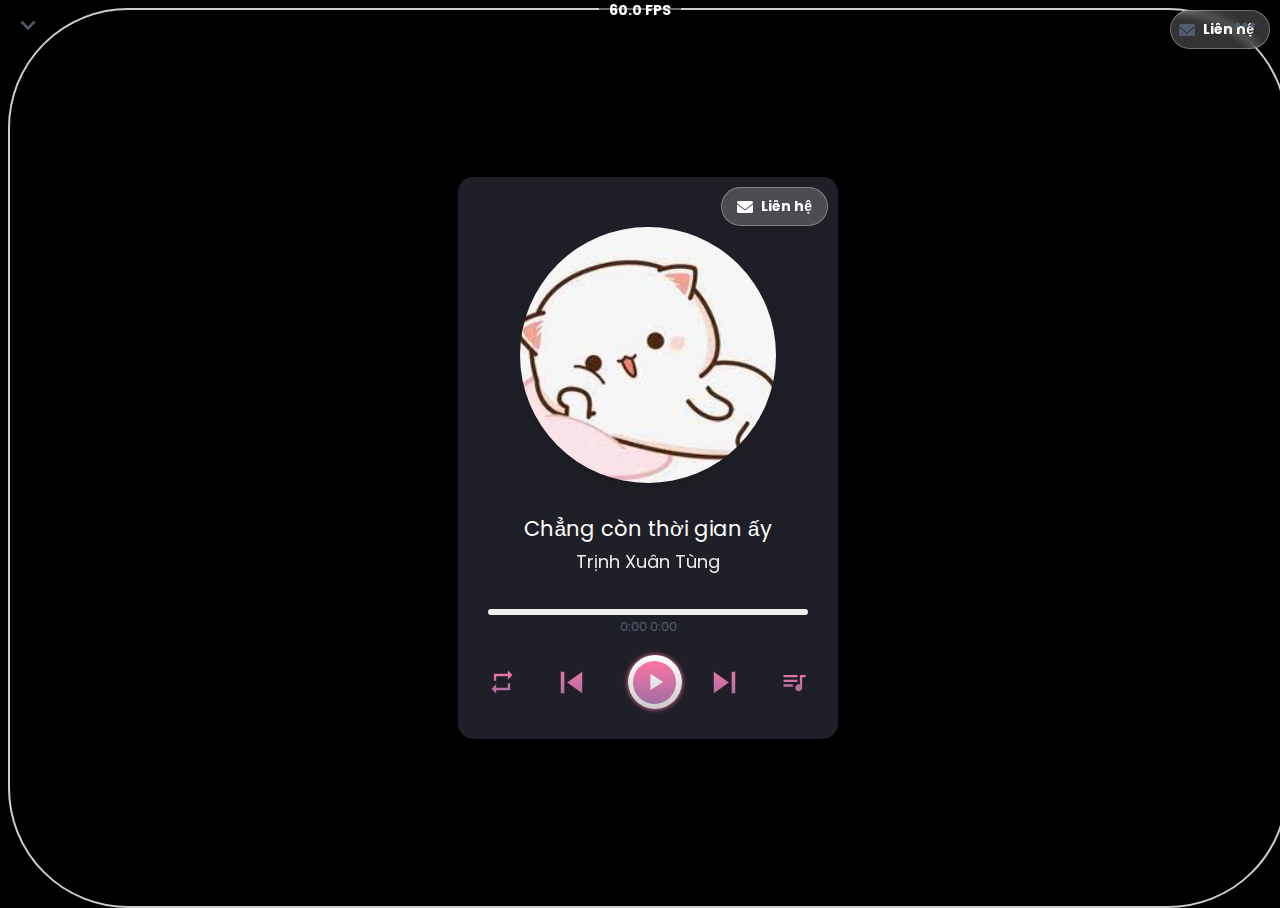
==== index.html @ a29e42ed "Initial commit" ====
<!DOCTYPE html>
<html lang="en">

<head>
    <meta charset="UTF-8">
    <meta name="viewport" content="width=device-width, initial-scale=1.0">
    <title>Music Player</title>
    <link rel="stylesheet" href="./style.css">
    <link rel="stylesheet" href="https://fonts.googleapis.com/icon?family=Material+Icons">
    <link rel="stylesheet" href="https://cdnjs.cloudflare.com/ajax/libs/font-awesome/6.0.0-beta3/css/all.min.css">
    <style>
        /* Add these styles to your existing CSS or in a <style> tag */
        .subscribe-section {
            background-color: #e6eef5;
            padding: 20px;
            text-align: center;
            position: relative;
        }
        .subscribe-section img {
            width: 80px;
            height: 80px;
            border-radius: 50%;
            margin-bottom: 10px;
        }
        .subscribe-section h2 {
            margin: 10px 0;
            color: #1a2a3a;
        }
        .subscribe-buttons {
            display: flex;
            justify-content: space-between;
            margin-top: 20px;
        }
        .subscribe-buttons a {
            padding: 10px 20px;
            border-radius: 20px;
            text-decoration: none;
            color: #1a2a3a;
            background-color: #ffffff;
        }
        .subscribe-buttons a:last-child {
            background-color: #1a2a3a;
            color: #ffffff;
        }
        .snow {
            position: absolute;
            width: 100%;
            height: 100%;
            top: 0;
            left: 0;
            pointer-events: none;
        }
    </style>
</head>

<body class="Border" onLoad="onCreate()">
    <div class="BlurWebs">
        <div class="top-bar">
            <div id="fps" class="fps-counter">60.0 FPS</div>
            <div class="contact-link">
                <a href="contact.html" target="_blank" class="contact-button">
                    <i class="fas fa-envelope"></i> Liên hệ
                </a>
            </div>
        </div>
        <div class="wrapper">
            <div class="img-area">
                <img src="" alt="">    
            </div>
            <div class="top-bar">
                <i class="material-icons">expand_more</i>
                <i class="material-icons" id="more-options">more_horiz</i>
            </div>

            <div class="song-details">
                <p class="name"></p>
                <p class="artist"></p>
            </div>

            <div class="progress-area">
                <div class="progress-bar">
                    <audio src="" id="main-audio"></audio>
                </div>
                <div class="song-timer">
                    <span class="current-time">
                    0:00
                </span>
                    <span class="max-duration">
                    0:00
                </span>
                </div>
            </div>

            <div class="controls">
                <i id="repeat-plist" class="material-icons" title="Playlist looped">repeat</i>
                <i id="prev" class="material-icons">skip_previous</i>
                <div class="play-pause">
                    <i class="material-icons play">play_arrow</i>
                </div>
                <i id="next" class="material-icons">skip_next</i>
                <i id="more-music" class="material-icons">queue_music</i>
            </div>

            <div class="music-list">
                <div class="header">
                    <div class="row">
                        <i class="list material-icons">queue_music</i>
                        <span>Music List</span>
                    </div>
                    <i id="close" class="material-icons">close</i>
                </div>
                <ul>
                    <p class="rainbow" class="copyright">Created by
                        <a style="text-decoration: none;" class="copyright" href="https://www.facebook.com/Tungcode.Developer">
                            <font class="rainbow" color="white"> XuanTung</font>
                        </a>
                        <br> <strong>All rights reserved - © 2023 </strong></p>
                    </footer>
            </div>
            <div id="Toast">(Welcome to the website Trịnh Xuân Tùng :)</div>
            <div id="options-modal" class="modal">
                <div class="modal-content">
                    <h3>Options</h3>
                    <ul>
                        <li id="change-theme">Change Theme</li>
                        <li id="about">About</li>
                        <li id="close-modal">Close</li>
                    </ul>
                    <div id="color-picker" style="display: none;">
                        <h4>Choose a color:</h4>
                        <button class="color-option" data-color="#1f1f27"></button>
                        <button class="color-option" data-color="#2c3e50"></button>
                        <button class="color-option" data-color="#27ae60"></button>
                        <button class="color-option" data-color="#c0392b"></button>
                        <button class="color-option" data-color="#8e44ad"></button>
                    </div>
                </div>
            </div>
            <script src="./js/music-list.js"></script>
            <script src="./js/script.js"></script>
            <div class="contact-link">
                <a href="contact.html" target="_blank" class="contact-button">
                    <i class="fas fa-envelope"></i> Liên hệ
                </a>
            </div>
        </div>

    </body>

    <script>
        // Thêm đoạn code này vào cuối file, trước thẻ đóng </body>
        document.querySelector('.contact-link a').addEventListener('click', function(e) {
            e.preventDefault();
            localStorage.setItem('playBackgroundMusic', 'true');
            window.location.href = this.href;
        });

        // Add this script to create the snow effect
        function createSnowflakes() {
            const snowContainer = document.querySelector('.snow');
            for (let i = 0; i < 50; i++) {
                const snowflake = document.createElement('div');
                snowflake.classList.add('snowflake');
                snowflake.style.left = `${Math.random() * 100}%`;
                snowflake.style.animationDuration = `${Math.random() * 3 + 2}s`;
                snowflake.style.opacity = Math.random();
                snowflake.innerHTML = '•';
                snowContainer.appendChild(snowflake);
            }
        }

        createSnowflakes();
    </script>

</html>
---- style.css ----
@import url("https://fonts.googleapis.com/css2?family=Poppins:ital,wght@0,100;0,200;0,300;0,400;0,500;1,600&display=swap");
* {
    margin: 0;
    padding: 0;
    box-sizing: border-box;
    font-family: "Poppins", sans-serif;
}

*::before,
*::after {
    padding: 0;
    margin: 0;
}

:root {
    --pink: #ff74a4;
    --violet: #9f6ea3;
    --lightback: #515c6f;
    --white: #fff;
    --darkwhite: #cecaca;
    --pinkshadow: #ffcbdd;
    --lightbshadow: rgba(0, 0, 0, 0.15);
    --wrapper-bg: #1f1f27;
}

html {
    height: 100%;
}

* {
    box-sizing: border-box;
    margin: 0;
    padding: 0;
    border-radius: 0px;
    -webkit-user-select: none;
    -moz-user-select: none;
    -ms-user-select: none;
    user-select: none;
}

body {
    overflow: hidden;
    background-image: url("https://img.upanh.tv/2023/01/05/banner.jpg");
    background-size: cover;
    position: fixed;
    padding: 0px;
    margin: 0px;
    width: 100%;
    height: 100%;
    -webkit-font-smoothing: antialiased;
    display: flex;
    align-items: center;
    justify-content: center;
    min-height: 100vh;
}

.wrapper {
    width: 380px;
    padding: 25px 30px;
    overflow: hidden;
    position: relative;
    border-radius: 15px;
    background: var(--wrapper-bg);
    box-shadow: 0px 6px 15px var(--lightbshadow);
}

.wrapper i {
    cursor: pointer;
}

.top-bar,
.progress-bar .song-timer,
.controls,
.music-list .header,
.music-list ul li {
    display: flex;
    align-items: center;
    justify-content: space-between;
}

.top-bar i {
    font-size: 30px;
    color: var(--lightback);
}

.top-bar i:first-child {
    margin-left: -7px;
}

.top-bar span {
    font-size: 18px;
    margin-left: -3px;
    color: var(--white);
}

.img-area {
    width: 256px; /* Đặt kích thước cố định */
    height: 256px;
    overflow: hidden;
    margin: 25px auto 0; /* Căn giữa */
    border-radius: 50%;
    box-shadow: 0px 6px 12px var(--lightbshadow);
    position: relative;
}

.img-area img {
    width: 100%;
    height: 100%;
    object-fit: cover;
    transition: transform 0.3s ease;
}

@keyframes rotate {
    from {
        transform: rotate(0deg);
    }
    to {
        transform: rotate(360deg);
    }
}

.img-area.rotate {
    animation: rotate 10s linear infinite;
}

.img-area.rotate img {
    animation: none; /* Xóa animation trên img */
}

.song-details {
    text-align: center;
    margin: 30px 0;
}

.song-details p {
    color: var(--white);
}

.song-details .name {
    font-size: 21px;
}

.song-details .artist {
    font-size: 18px;
    opacity: 0.9;
    line-height: 35px;
}

.progress-area {
    height: 6px;
    width: 100%;
    border-radius: 50px;
    background: #f0f0f0;
    cursor: pointer;
}

.progress-area .progress-bar {
    height: inherit;
    width: 0%;
    position: relative;
    border-radius: inherit;
    background: linear-gradient(90deg, var(--pink) 0%, var(--violet) 100%);
}

.progress-bar::before {
    content: "";
    position: absolute;
    height: 12px;
    width: 12px;
    border-radius: 50%;
    top: 50%;
    right: -5px;
    z-index: 2;
    opacity: 0;
    pointer-events: none;
    transform: translateY(-50%);
    background: inherit;
    transition: opacity 0.2s ease;
}

.progress-area:hover .progress-bar::before {
    opacity: 1;
    pointer-events: none;
}

.progress-area .song-timer {
    margin-top: 2px;
}

.song-timer span {
    margin-top: 10px;
    font-size: 13px;
    color: var(--lightback);
}

.controls {
    margin: 40px 0 5px 0;
}

.controls i {
    font-size: 28px;
    user-select: none;
    -webkit-user-select: none;
    background: linear-gradient(var(--pink) 0%, var(--violet) 100%);
    background-clip: text;
    -webkit-background-clip: text;
    -webkit-text-fill-color: transparent;
}

.controls i:nth-child(2),
.controls i:nth-child(4) {
    font-size: 43px;
}

.controls #next {
    margin-left: -13px;
}

.controls .play-pause {
    height: 54px;
    width: 54px;
    display: flex;
    cursor: pointer;
    align-items: center;
    justify-content: center;
    border-radius: 50%;
    background: linear-gradient(var(--white) 0%, var(--darkwhite) 100%);
    box-shadow: 0px 0px 5px var(--pink);
}

.play-pause::before {
    position: absolute;
    content: "";
    height: 43px;
    width: 43px;
    border-radius: inherit;
    background: linear-gradient(var(--pink) 0%, var(--violet) 100%);
}

.play-pause i {
    height: 43px;
    width: 43px;
    line-height: 43px;
    text-align: center;
    background: inherit;
    background-clip: text;
    -webkit-background-clip: text;
    -webkit-text-fill-color: transparent;
    position: absolute;
}

.music-list {
    position: absolute;
    background: rgba(0, 0, 0, 0.85);
    -webkit-backdrop-filter: blur(15px);
    backdrop-filter: blur(15px);
    border: 1px solid rgba(255, 255, 255, 0.1);
    box-shadow: 0px -5px 20px rgba(0, 0, 0, 0.5);
    width: 100%;
    left: 0;
    bottom: -55%;
    opacity: 0;
    pointer-events: none;
    z-index: 5;
    padding: 15px 30px;
    border-radius: 15px;
    transition: all 0.15s ease-out;
}


/* Này mình CSS sẵn henn, do lát có thêm Js thì các bạn mới thấy rõ đc phần này :D 
Này là cái nút mà bấm vô sẽ hiện list nhạc í  */

.music-list.show {
    bottom: 0;
    opacity: 1;
    pointer-events: auto;
}

.header .row {
    display: flex;
    align-items: center;
    font-size: 20px;
    color: var(--white);
    margin-bottom: 10px;
}

.header .row i {
    cursor: default;
}

.header .row span {
    margin-left: 5px;
}

.header #close {
    font-size: 24px;
    color: var(--pink);
    transition: transform 0.3s ease;
}

.header #close:hover {
    transform: rotate(90deg);
}

.music-list ul {
    margin: 15px 0;
    max-height: 280px;
    overflow: auto;
}


/* Do mình làm quen rùi nên nãy giờ mình CSS ước chừng thui chứ khum chính xác đâu nhe :D lát có j cần căn chỉnh thì lát mình quay lại đây he :3 */

.music-list ul::-webkit-scrollbar {
    width: 6px;
}

.music-list ul::-webkit-scrollbar-thumb {
    background: var(--pink);
    border-radius: 3px;
}

.music-list ul::-webkit-scrollbar-track {
    background: rgba(255, 255, 255, 0.1);
    border-radius: 3px;
}

.music-list ul li {
    list-style: none;
    display: flex;
    justify-content: space-between;
    align-items: center;
    cursor: pointer;
    padding: 15px 10px;
    margin-bottom: 10px;
    color: var(--darkwhite);
    border-radius: 8px;
    background: rgba(255, 255, 255, 0.05);
    transition: all 0.3s ease;
}

.music-list ul li:last-child {
    border-bottom: 0px;
}

.music-list ul li:hover {
    background: rgba(255, 255, 255, 0.1);
    transform: translateX(5px);
}

.music-list ul li.highlighted {
    transform: scale(1.05);
    font-weight: bold;
    color: var(--pink);
    text-shadow: 0 0 8px rgba(255, 116, 164, 0.7);
    background: rgba(255, 116, 164, 0.2);
    box-shadow: 0 0 10px rgba(255, 116, 164, 0.3);
}

.music-list ul li .row {
    flex: 1;
    display: flex;
    flex-direction: column;
    align-items: flex-start;
}

.music-list ul li .row span {
    font-size: 16px;
    color: var(--white);
    font-weight: 600;
}

.music-list ul li .row p {
    font-size: 13px;
    color: var(--darkwhite);
}

ul li .audio-duration {
    font-size: 14px;
    min-width: 45px;
    text-align: right;
    color: var(--pink);
    font-weight: 500;
}

ul li.playing {
    pointer-events: none;
    color: var(--violet);
}

html {
    position: relative
}

html:after {
    content: '';
    display: block;
    position: absolute;
    z-index: 2;
    top: 0;
    left: 0;
    right: 0;
    bottom: 0;
    pointer-events: none;
    background-image: url('https://cdn.glitch.me/2a4d780f-b9e8-4739-9886-831c1d5fcdb0%2F26a4f5a3-8dcd-4eed-afcb-72f99c6aa653.image.png?v=1639136324336'), url('https://cdn.glitch.me/2a4d780f-b9e8-4739-9886-831c1d5fcdb0%2F7f115bbb-5f47-4e19-98b7-dbf4a359a00c.image.png?v=1639136365819'), url('https://cdn.glitch.me/2a4d780f-b9e8-4739-9886-831c1d5fcdb0%2F5a01e66e-33a3-4aad-96f5-87d8336d3fa4.image.png?v=1639136393414');
    animation: snow 10s linear infinite
}

@keyframes snow {
    0% {
        background-position: 0px 0px, 0px 0px, 0px 0px
    }
    50% {
        background-position: 500px 500px, 100px 200px, -100px 150px
    }
    100% {
        background-position: 500px 1000px, 200px 400px, -100px 300px
    }
}

@import url('https://fonts.googleapis.com/css2?family=ZCOOL+QingKe+HuangYou&display=swap');
@import url('https://fonts.googleapis.com/css2?family=Teko:wght@700&display=swap');
@import url('https://fonts.googleapis.com/css2?family=Righteous&display=swap');
* {
    box-sizing: border-box;
    margin: 0;
    padding: 0;
    border-radius: 0px;
    -webkit-user-select: none;
    -moz-user-select: none;
    -ms-user-select: none;
    user-select: none
}

.Border {
    font-size: 12px;
    position: relative;
    min-height: 100%;
    box-sizing: border-box;
    padding-bottom: 120px;
    background-color: #222;
    text-align: center;
    background-color: BLACK;
    padding: 0px;
    margin: 8px;
    border-style: double;
    border-radius: 120px;
    border-color: #ccc;
    border-width: 2px;
    animation-name: bodyborder;
    animation-iteration-count: infinite;
    animation-duration: 5s;
    animation-direction: right
}

.BlurWebs {
    animation: blur 3s linear 1 0s forwards
}

::-webkit-scrollbar {
    width: 8px;
    height: 15px
}

::-webkit-scrollbar-track {
    box-shadow: inset 0 0 5px grey;
    border-radius: 10px
}

::-webkit-scrollbar-thumb {
    background: #00ffbc;
    border-radius: 10px
}

::-webkit-scrollbar-thumb:hover {
    background: #00ffbc
}

.rainbow {
    margin-top: 15px;
    text-align: center;
    font-size: 16px;
    color: #aaa;
    margin-bottom: 0;
    animation: colorRotate 2.5s linear 0s infinite
}

@keyframes colorRotate {
    from {
        color: #FFFFFF
    }
    10% {
        color: #FF0000
    }
    30% {
        color: #00FF00
    }
    45% {
        color: #0000FF
    }
    55% {
        color: #FFFF00
    }
    65% {
        color: #00FFFF
    }
    75% {
        color: #00FF00
    }
    85% {
        color: #0000FF
    }
    100% {
        color: #FF66CC
    }
}

.Topnav {
    overflow: hidden
}

.Topnav a {
    font-family: 'ZCOOL QingKe HuangYou';
    float: left;
    display: block;
    color: pink;
    text-align: center;
    padding: 12px 14px;
    text-decoration: none;
    font-size: 17px;
    border-bottom: 3px solid transparent
}

.Topnav a:hover {
    border-bottom: 3px solid #00ffff;
    margin-left: 2px;
    transition: 0.5s
}

.Topnav a.Active {
    border-bottom: 3px solid #00ff00;
    margin-left: 5px
}

#Toast {
    visibility: hidden;
    min-width: 250px;
    margin-left: -125px;
    background-color: #333;
    color: gold;
    text-align: center;
    border-radius: 50px;
    border: 3px solid green;
    padding: 16px;
    position: fixed;
    z-index: 1;
    left: 50%;
    bottom: 35px;
    font-size: 20px
}

#Toast.show {
    visibility: visible;
    -webkit-animation: fadein 2.0s, fadeout .2.0s 2.0s;
    animation: fadein 2.0s, fadeout 2.0s 2.0s
}

.NoScript {
    display: flex;
    align-items: center;
    justify-content: center;
    padding: 25px;
    margin: 20px;
    flex-direction: column;
    border-radius: 20px;
    border-style: double;
    border-color: #ccc;
    border-width: 2px;
    background-color: #252525;
    color: #fff
}
@keyframes pulse {
    0% {
        transform: scale(0.99);
    }
    50% {
        transform: scale(1.1);
    }
    100% {
        transform: scale(0.99);
    }
}



@keyframes bodyborder {
    20% {
        border-color: cyan
    }
    40% {
        border-color: lime
    }
    60% {
        border-color: red
    }
    80% {
        border-color: yellow
    }
    90% {
        border-color: orange
    }
}

@keyframes shimmer {
    100% {
        -webkit-mask-position: left;
        mask-position: left;
    }
}

@-webkit-keyframes fadein {
    from {
        bottom: 0;
        opacity: 0
    }
    to {
        bottom: 35px;
        opacity: 1
    }
}

@keyframes fadein {
    from {
        bottom: 0;
        opacity: 0
    }
    to {
        bottom: 35px;
        opacity: 1
    }
}

@-webkit-keyframes fadeout {
    from {
        bottom: 35px;
        opacity: 1
    }
    to {
        bottom: 0;
        opacity: 0
    }
}

@keyframes fadeout {
    from {
        bottom: 35px;
        opacity: 1
    }
    to {
        bottom: 0;
        opacity: 0
    }
}

@keyframes blur {
    from {
        opacity: 0;
        filter: blur(3px)
    }
    to {
        opacity: 1;
        filter: blur(0px)
    }
}

@keyframes snow {
    0% {
        background-position: 0px 0px, 0px 0px, 0px 0px
    }
    50% {
        background-position: 500px 500px, 100px 200px, -100px 150px
    }
    100% {
        background-position: 500px 1000px, 200px 400px, -100px 300px
    }
}

.Cuoi {
    padding: 40px 0;
    color: #ffffff
}

.Footer .XuanTungFtCopyright {
    margin-top: 15px;
    text-align: center;
    font-size: 20px;
    color: #aaa;
    margin-bottom: 0
}

.rainbow {
    margin-top: 15px;
    text-align: center;
    font-size: 16px;
    color: #aaa;
    margin-bottom: 0;
    animation: colorRotate 2.5s linear 0s infinite
}

.modal {
    display: none;
    position: fixed;
    z-index: 1000;
    left: 0;
    top: 0;
    width: 100%;
    height: 100%;
    background-color: rgba(0,0,0,0.4);
}

.modal-content {
    background-color: #fefefe;
    margin: 15% auto;
    padding: 20px;
    border: 1px solid #888;
    width: 300px;
    border-radius: 10px;
}

.modal-content h3 {
    margin-bottom: 10px;
}

.modal-content ul {
    list-style-type: none;
    padding: 0;
}

.modal-content li {
    padding: 10px;
    cursor: pointer;
}

.modal-content li:hover {
    background-color: #f1f1f1;
}

.dark-theme {
    background-color: #333;
    color: #fff;
}

.dark-theme .wrapper {
    background: #222;
}

.dark-theme .modal-content {
    background-color: #444;
    color: #fff;
}

.dark-theme .modal-content li:hover {
    background-color: #555;
}

.color-option {
    width: 30px;
    height: 30px;
    border: none;
    border-radius: 50%;
    margin: 5px;
    cursor: pointer;
}

.color-option[data-color="#1f1f27"] { background-color: #1f1f27; }
.color-option[data-color="#2c3e50"] { background-color: #2c3e50; }
.color-option[data-color="#27ae60"] { background-color: #27ae60; }
.color-option[data-color="#c0392b"] { background-color: #c0392b; }
.color-option[data-color="#8e44ad"] { background-color: #8e44ad; }

.social-links {
    position: fixed;
    bottom: 20px;
    left: 50%;
    transform: translateX(-50%);
    display: flex;
    justify-content: center;
    align-items: center;
    z-index: 1000;
}

.social-links a {
    display: flex;
    justify-content: center;
    align-items: center;
    width: 40px;
    height: 40px;
    border-radius: 50%;
    background-color: rgba(255, 255, 255, 0.2);
    color: #fff;
    margin: 0 10px;
    text-decoration: none;
    transition: all 0.3s ease;
}

.social-links a:hover {
    background-color: rgba(255, 255, 255, 0.4);
    transform: scale(1.1);
}

.social-links i {
    font-size: 20px;
}

.contact-link {
    position: absolute;
    top: 10px;
    right: 10px;
    z-index: 1000;
}

.contact-button {
    display: inline-flex;
    align-items: center;
    padding: 8px 15px;
    background-color: rgba(255, 255, 255, 0.2);
    color: #fff;
    text-decoration: none;
    border-radius: 20px;
    font-size: 14px;
    font-weight: bold;
    transition: all 0.3s ease;
    -webkit-backdrop-filter: blur(5px);
    backdrop-filter: blur(5px);
    border: 1px solid rgba(255, 255, 255, 0.3);
    box-shadow: 0 2px 5px rgba(0, 0, 0, 0.1);
}

.contact-button:hover {
    background-color: rgba(255, 255, 255, 0.3);
    transform: translateY(-2px);
    box-shadow: 0 4px 8px rgba(0, 0, 0, 0.2);
}

.contact-button i {
    margin-right: 8px;
    font-size: 16px;
}

.top-bar {
    position: fixed;
    top: 0;
    left: 0;
    right: 0;
    display: flex;
    justify-content: space-between;
    align-items: center;
    padding: 10px 20px;
    z-index: 1000;
}

.fps-counter {
    position: absolute;
    left: 50%;
    transform: translateX(-50%);
    background-color: rgba(0, 0, 0, 0.5);
    color: #fff;
    padding: 5px 10px;
    border-radius: 5px;
    font-size: 14px;
    font-weight: bold;
    animation: fpsColorChange 5s infinite;
}

.contact-link {
    margin-left: auto;
}

.contact-button {
    display: inline-flex;
    align-items: center;
    padding: 8px 15px;
    background-color: rgba(255, 255, 255, 0.2);
    color: #fff;
    text-decoration: none;
    border-radius: 20px;
    font-size: 14px;
    font-weight: bold;
    transition: all 0.3s ease;
    -webkit-backdrop-filter: blur(5px);
    backdrop-filter: blur(5px);
    border: 1px solid rgba(255, 255, 255, 0.3);
    box-shadow: 0 2px 5px rgba(0, 0, 0, 0.1);
}

.contact-button:hover {
    background-color: rgba(255, 255, 255, 0.3);
    transform: translateY(-2px);
    box-shadow: 0 4px 8px rgba(0, 0, 0, 0.2);
}

.contact-button i {
    margin-right: 8px;
    font-size: 16px;
}

.top-bar {
    position: fixed;
    top: 0;
    left: 0;
    right: 0;
    display: flex;
    justify-content: space-between;
    align-items: center;
    padding: 10px 20px;
    z-index: 1000;
}

@keyframes fpsColorChange {
    0% { color: #fff; }
    25% { color: #ff0; }
    50% { color: #0f0; }
    75% { color: #0ff; }
    100% { color: #fff; }
}
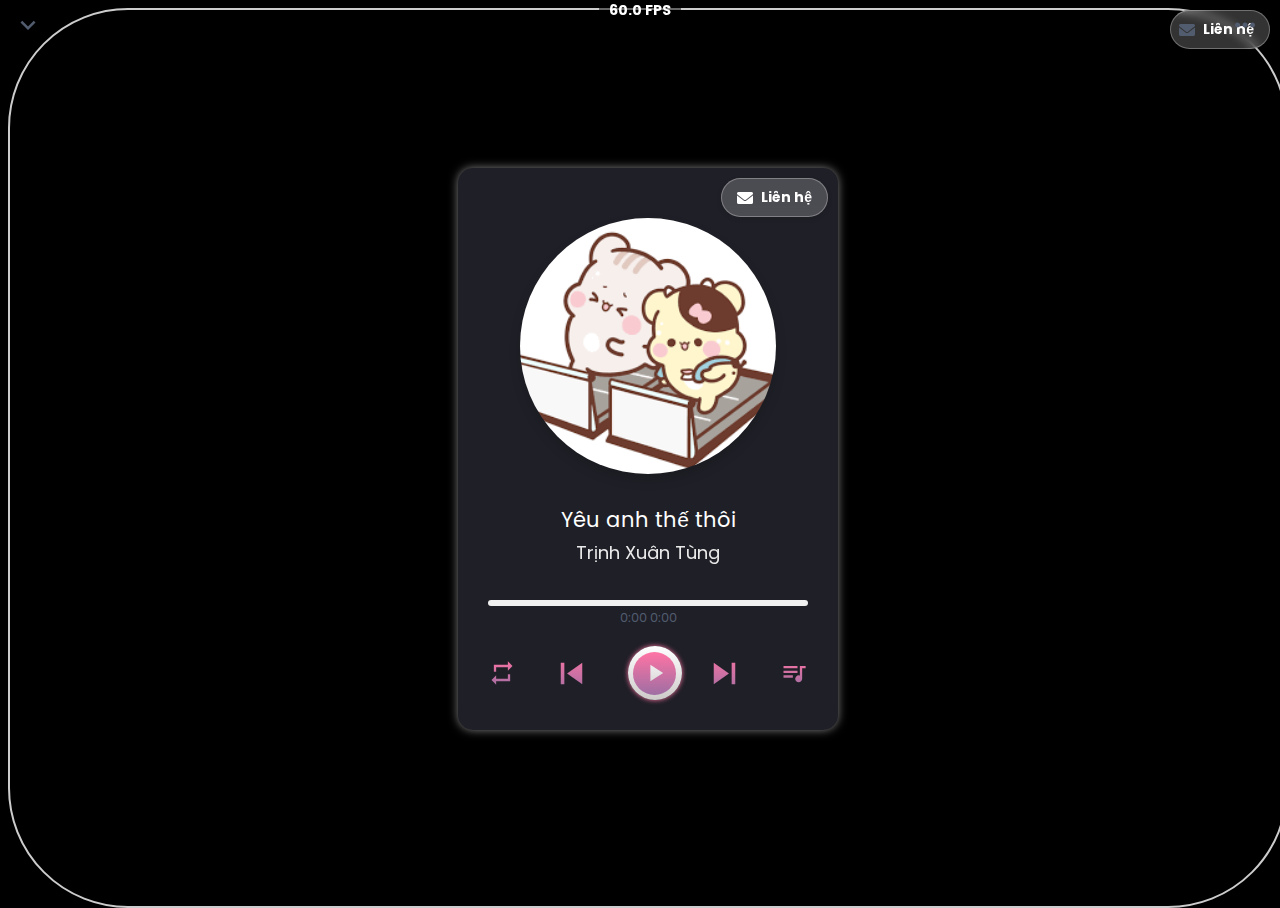
==== commit 422d7c06: "Initial commit" ====
--- a/index.html
+++ b/index.html
@@ -173,3 +173,4 @@
     </script>
 
 </html>
+git init--- a/style.css
+++ b/style.css
@@ -62,6 +62,17 @@
     border-radius: 15px;
     background: var(--wrapper-bg);
     box-shadow: 0px 6px 15px var(--lightbshadow);
+    animation: colorfulBorder 5s linear infinite;
+    box-shadow: 0 0 10px rgba(255, 255, 255, 0.5);
+}
+
+@keyframes colorfulBorder {
+    0% { border-color: var(--pink); box-shadow: 0 0 10px var(--pink); }
+    20% { border-color: #ff9900; box-shadow: 0 0 10px #ff9900; }
+    40% { border-color: #33cc33; box-shadow: 0 0 10px #33cc33; }
+    60% { border-color: #3399ff; box-shadow: 0 0 10px #3399ff; }
+    80% { border-color: #9933ff; box-shadow: 0 0 10px #9933ff; }
+    100% { border-color: var(--pink); box-shadow: 0 0 10px var(--pink); }
 }
 
 .wrapper i {
@@ -268,8 +279,7 @@
 }
 
 
-/* Này mình CSS sẵn henn, do lát có thêm Js thì các bạn mới thấy rõ đc phần này :D 
-Này là cái nút mà bấm vô sẽ hiện list nhạc í  */
+/* Này mình CSS sẵn henn, do lát có thêm Js thì các bạn mới thấy rõ đc phần này í  */
 
 .music-list.show {
     bottom: 0;
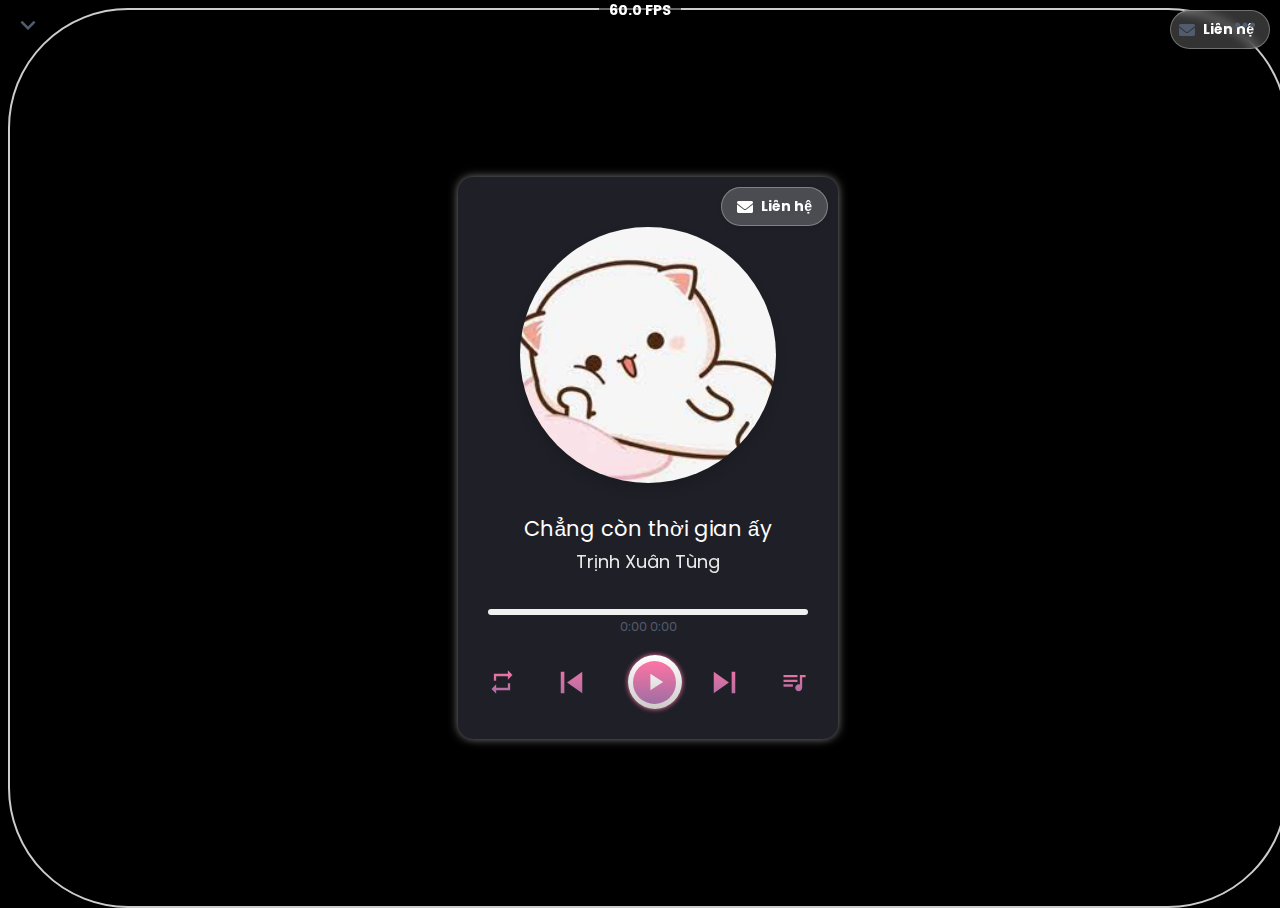
==== commit 9512255f: "Initial commit" ====
--- a/index.html
+++ b/index.html
@@ -173,4 +173,3 @@
     </script>
 
 </html>
-git init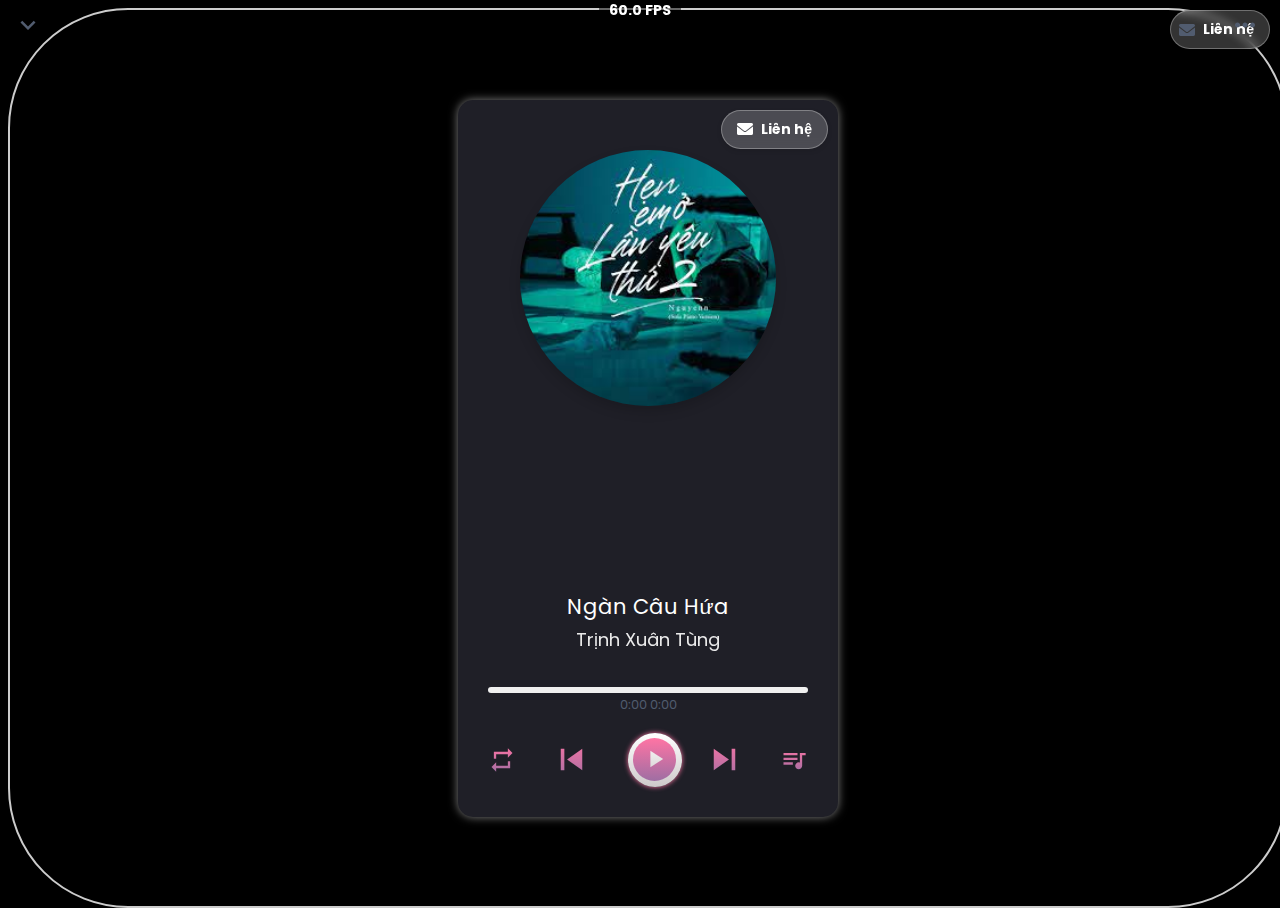
==== commit b61ac91f: "Initial commit" ====
--- a/index.html
+++ b/index.html
@@ -67,6 +67,8 @@
             <div class="img-area">
                 <img src="" alt="">    
             </div>
+            <!-- Canvas for visualizer -->
+            <canvas id="visualizer"></canvas>
             <div class="top-bar">
                 <i class="material-icons">expand_more</i>
                 <i class="material-icons" id="more-options">more_horiz</i>
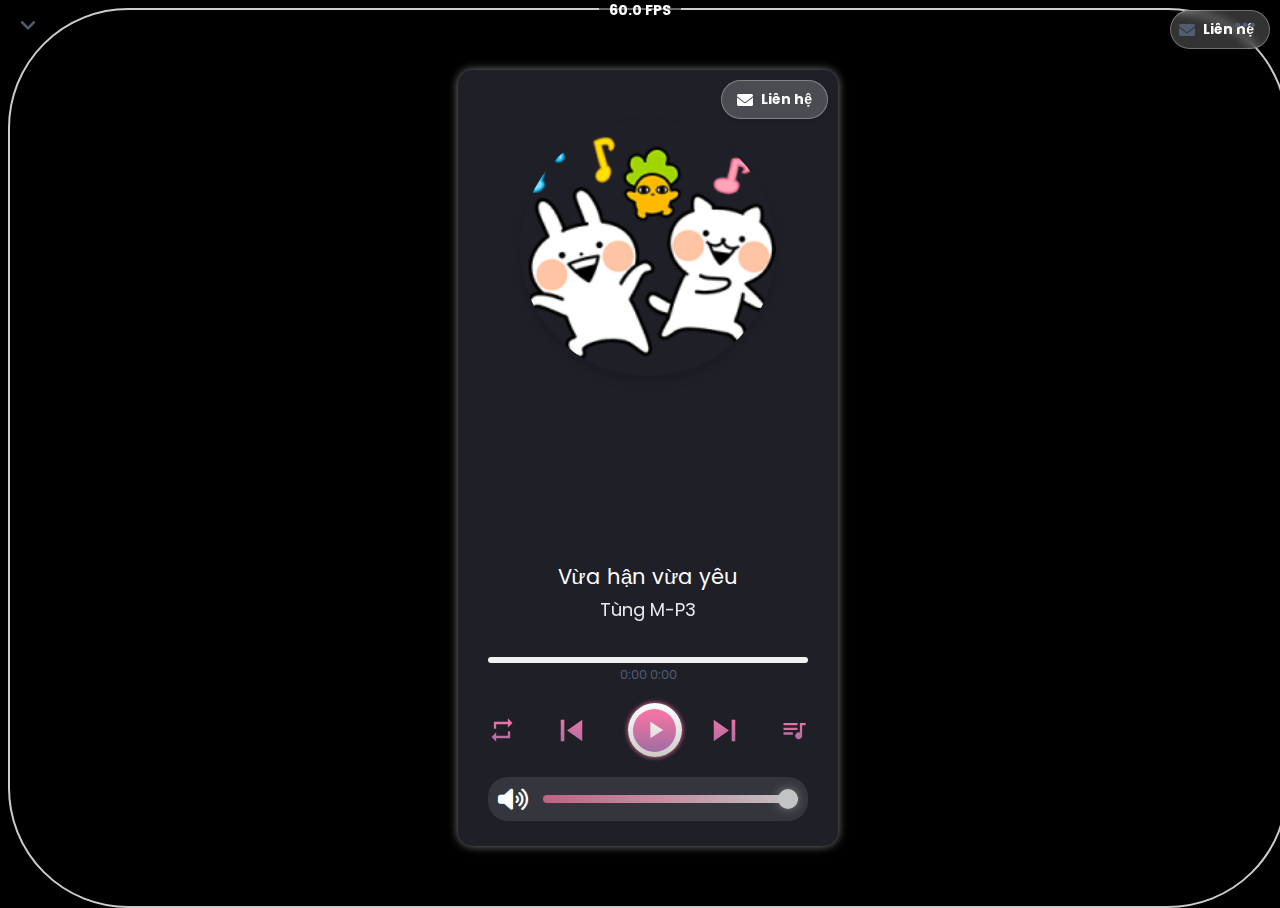
==== commit 6181bb2e: "first commit" ====
--- a/index.html
+++ b/index.html
@@ -103,6 +103,12 @@
                 <i id="more-music" class="material-icons">queue_music</i>
             </div>
 
+            <div class="volume-controls">
+                <i id="volume-icon" class="fas fa-volume-up"></i>
+                <label for="volume-slider" class="sr-only">Adjust volume</label>
+                <input type="range" id="volume-slider" min="0" max="100" value="100" title="Volume slider">
+            </div>
+
             <div class="music-list">
                 <div class="header">
                     <div class="row">
--- a/style.css
+++ b/style.css
@@ -51,7 +51,7 @@
     display: flex;
     align-items: center;
     justify-content: center;
-    min-height: 100vh;
+    min-height: 1010vh;
 }
 
 .wrapper {
@@ -933,4 +933,78 @@
     50% { color: #0f0; }
     75% { color: #0ff; }
     100% { color: #fff; }
+}
+
+.volume-controls {
+  display: flex;
+  align-items: center;
+  margin-top: 20px;
+  background: rgba(255, 255, 255, 0.1);
+  padding: 10px;
+  border-radius: 20px;
+}
+
+#volume-icon {
+  font-size: 24px;
+  margin-right: 15px;
+  cursor: pointer;
+  color: var(--white);
+  transition: color 0.3s ease, transform 0.3s ease;
+}
+
+#volume-icon:hover {
+  color: var(--pink);
+  transform: scale(1.1);
+}
+
+#volume-slider {
+  -webkit-appearance: none;
+  width: 100%;
+  height: 8px;
+  border-radius: 4px;
+  background: linear-gradient(to right, var(--pink) 0%, var(--white) 100%);
+  outline: none;
+  opacity: 0.7;
+  transition: opacity 0.2s, height 0.2s;
+}
+
+#volume-slider:hover {
+  opacity: 1;
+  height: 10px;
+}
+
+#volume-slider::-webkit-slider-thumb {
+  -webkit-appearance: none;
+  appearance: none;
+  width: 20px;
+  height: 20px;
+  border-radius: 50%;
+  background: var(--white);
+  cursor: pointer;
+  box-shadow: 0 0 10px rgba(255, 255, 255, 0.5);
+  transition: transform 0.2s ease, box-shadow 0.2s ease, background-color 0.2s ease;
+}
+
+#volume-slider::-moz-range-thumb {
+  width: 20px;
+  height: 20px;
+  border-radius: 50%;
+  background: var(--white);
+  cursor: pointer;
+  box-shadow: 0 0 10px rgba(255, 255, 255, 0.5);
+  transition: transform 0.2s ease, box-shadow 0.2s ease, background-color 0.2s ease;
+}
+
+#volume-slider::-webkit-slider-thumb:hover,
+#volume-slider::-moz-range-thumb:hover {
+  transform: scale(1.2);
+  box-shadow: 0 0 15px rgba(255, 255, 255, 0.7);
+}
+
+#volume-slider::-webkit-slider-thumb:active {
+  background-color: var(--pink);
+}
+
+#volume-slider::-moz-range-thumb:active {
+  background-color: var(--pink);
 }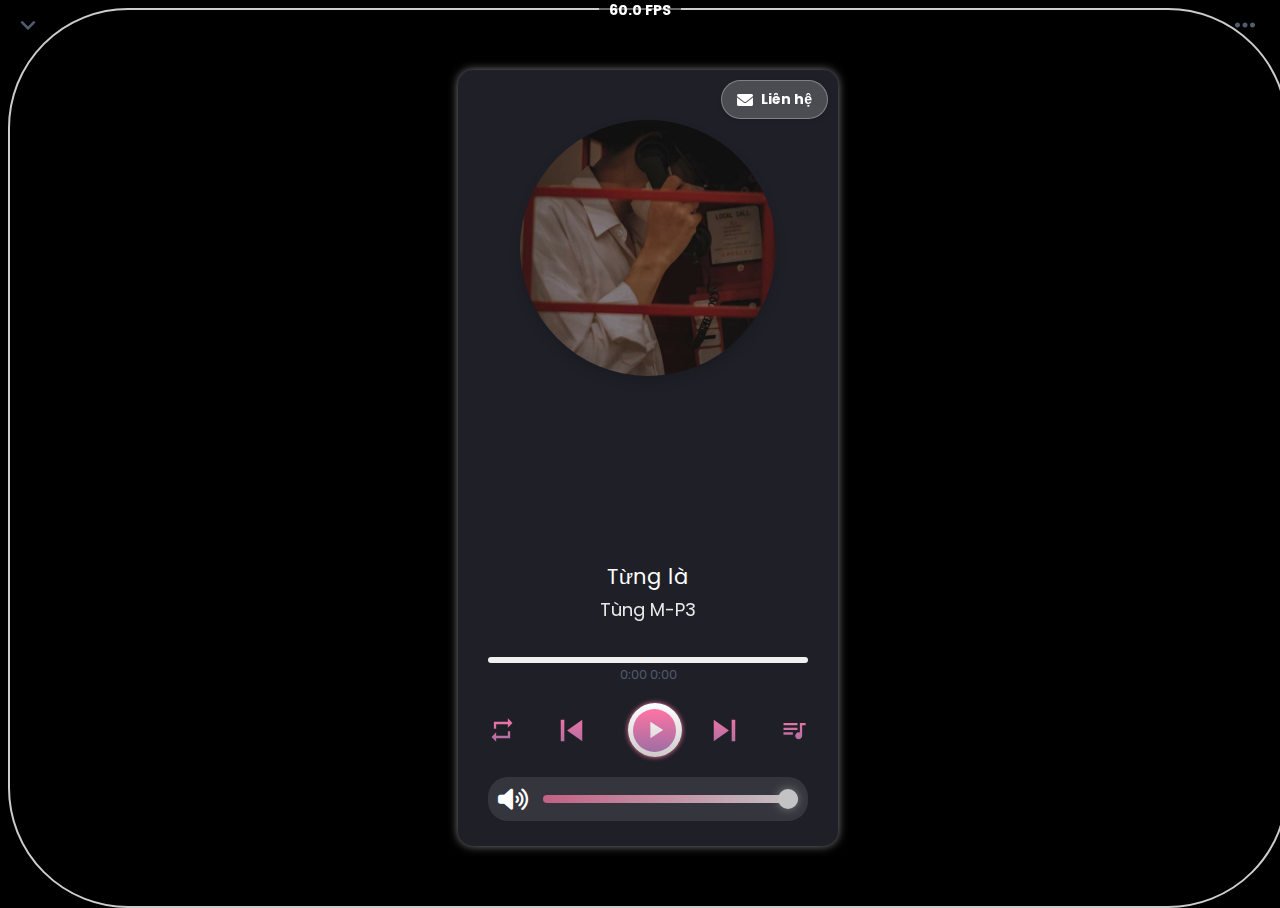
==== commit 1fe0dcb8: "Removed duplicate contact link from index.html" ====
--- a/index.html
+++ b/index.html
@@ -57,11 +57,6 @@
     <div class="BlurWebs">
         <div class="top-bar">
             <div id="fps" class="fps-counter">60.0 FPS</div>
-            <div class="contact-link">
-                <a href="contact.html" target="_blank" class="contact-button">
-                    <i class="fas fa-envelope"></i> Liên hệ
-                </a>
-            </div>
         </div>
         <div class="wrapper">
             <div class="img-area">
